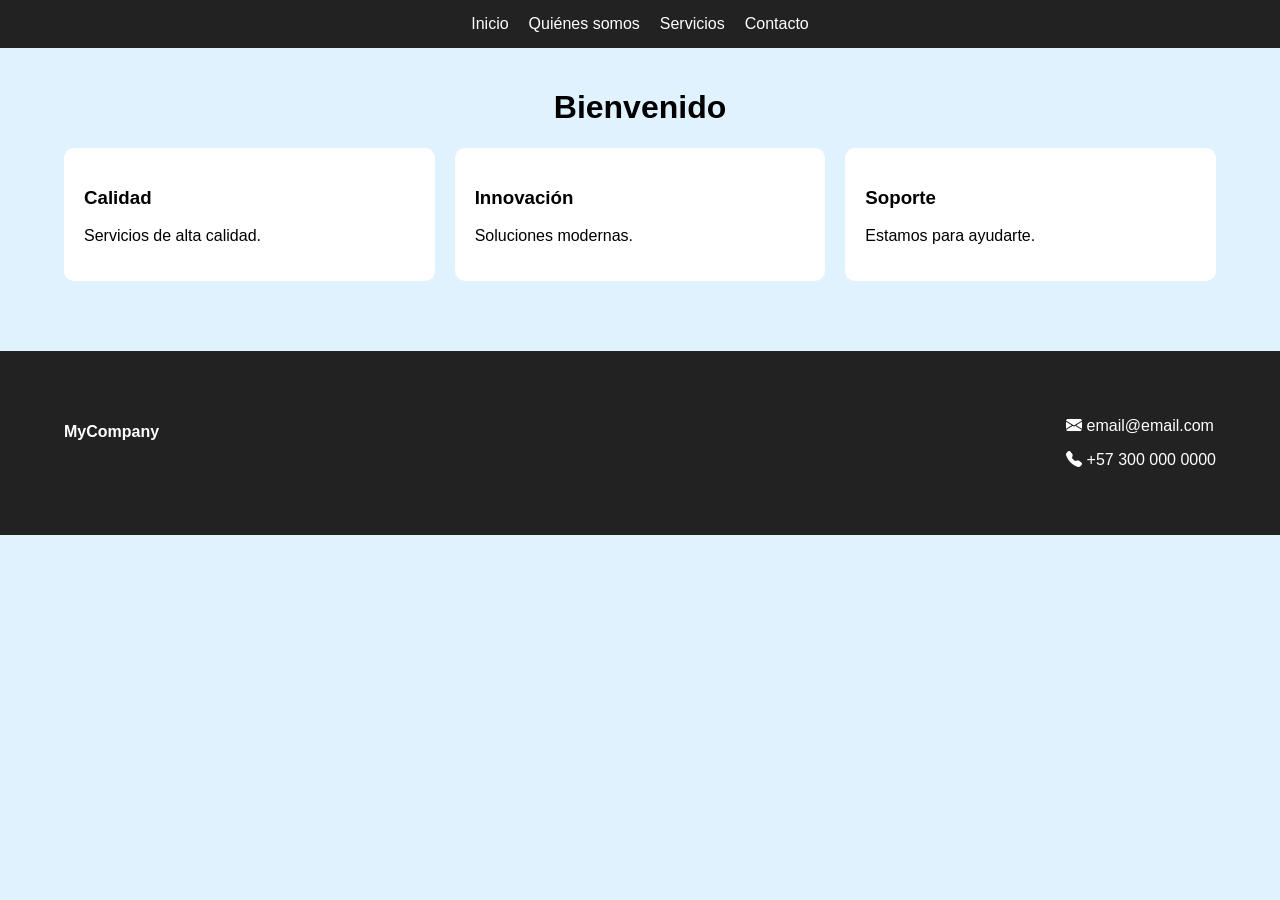
==== index.html @ e68366d5 "Agrego páginas" ====
<!DOCTYPE html>
<html lang="es">
<head>
<meta charset="UTF-8">
<meta name="viewport" content="width=device-width, initial-scale=1.0">
<title>Inicio</title>

<link rel="stylesheet" href="styles.css">
<link rel="stylesheet" href="https://cdn.jsdelivr.net/npm/bootstrap-icons@1.11.3/font/bootstrap-icons.css">
</head>

<body>

<nav class="navbar">
  <ul>
    <li><a href="index.html">Inicio</a></li>
    <li><a href="about.html">Quiénes somos</a></li>
    <li><a href="services.html">Servicios</a></li>
    <li><a href="contact.html">Contacto</a></li>
  </ul>
</nav>

<div class="container">
    <h1 style="text-align:center;">Bienvenido</h1>

    <div class="row">
        <div class="col">
            <div class="card">
                <h3>Calidad</h3>
                <p>Servicios de alta calidad.</p>
            </div>
        </div>

        <div class="col">
            <div class="card">
                <h3>Innovación</h3>
                <p>Soluciones modernas.</p>
            </div>
        </div>

        <div class="col">
            <div class="card">
                <h3>Soporte</h3>
                <p>Estamos para ayudarte.</p>
            </div>
        </div>
    </div>
</div>

<footer class="footer">
<div class="container">
    <div class="row">
        <div>
            <h4>MyCompany</h4>
        </div>

        <div>
            <p><i class="bi bi-envelope-fill"></i> email@email.com</p>
            <p><i class="bi bi-telephone-fill"></i> +57 300 000 0000</p>
        </div>
    </div>
</div>
</footer>

</body>
</html>
---- styles.css ----
body {
    font-family: Arial, sans-serif;
    margin: 0;
    background: #f5f5f5;
}

/* NAVBAR */
.navbar {
    background: #222;
    padding: 15px;
}

.navbar ul {
    display: flex;
    justify-content: center;
    gap: 20px;
    list-style: none;
    margin: 0;
    padding: 0;
}

.navbar a {
    color: white;
    text-decoration: none;
}

/* CONTENEDOR */
.container {
    width: 90%;
    margin: auto;
    padding: 20px 0;
}

/* GRID */
.row {
    display: flex;
    flex-wrap: wrap;
    gap: 20px;
}

.col {
    flex: 1 1 300px;
}

/* CARDS */
.card {
    background: white;
    padding: 20px;
    border-radius: 10px;
    transition: 0.3s;
}

.card:hover {
    transform: translateY(-5px);
}

/* BOTÓN */
.btn {
    background: #2563eb;
    color: white;
    padding: 10px;
    border: none;
    cursor: pointer;
    width: 100%;
}

/* FORM */
form {
    display: flex;
    flex-direction: column;
    gap: 10px;
}

input, textarea {
    padding: 10px;
    border: 1px solid #ccc;
    border-radius: 5px;
}

/* FOOTER */
.footer {
    background: #222;
    color: white;
    margin-top: 50px;
    padding: 30px 0;
}

.footer a {
    color: white;
    text-decoration: none;
    transition: 0.3s;
}

.footer a:hover {
    color: #2563eb;
    transform: scale(1.1);
}

.footer .row {
    justify-content: space-between;
}

body {
    background: #e0f2fe;
}
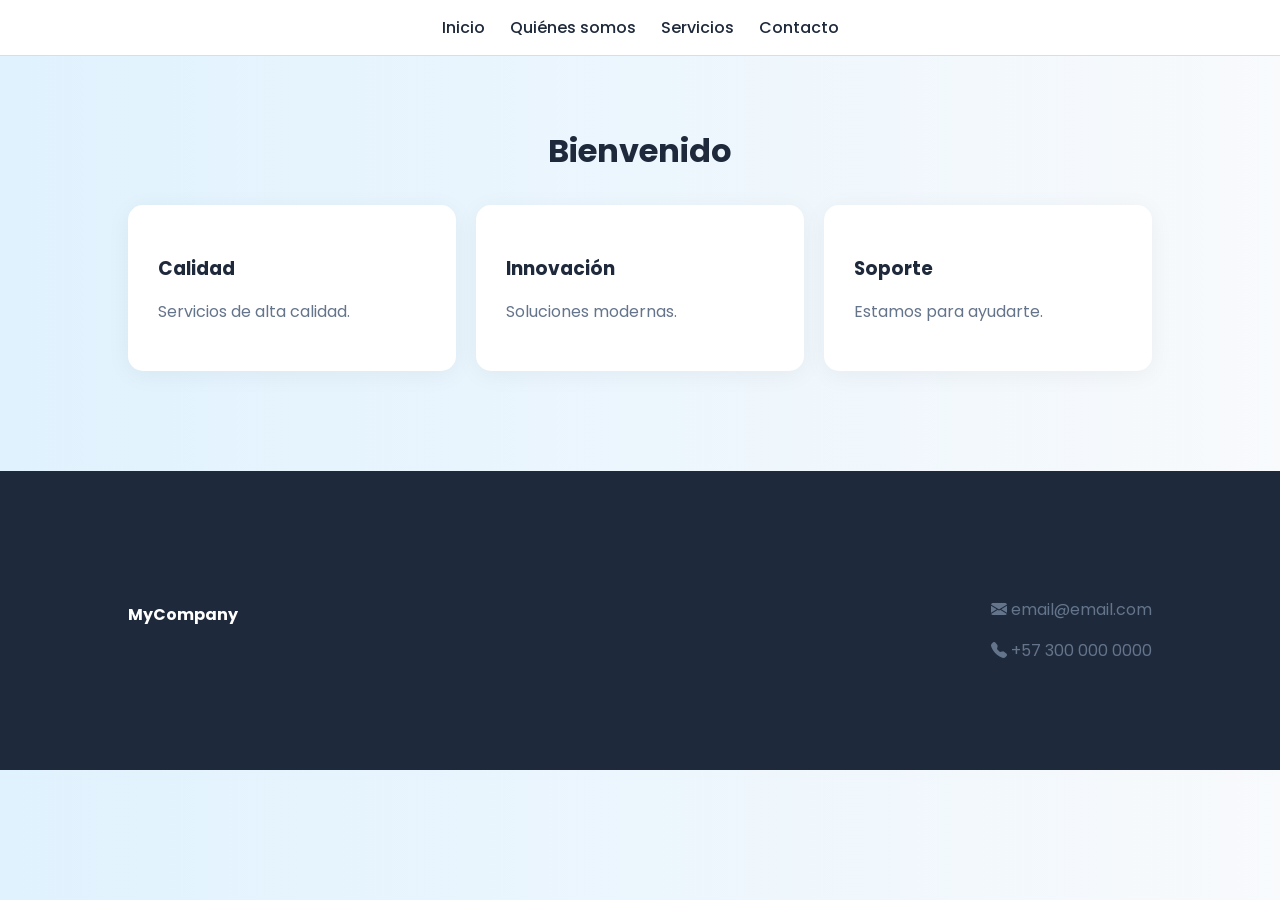
==== commit d7d3d3f7: "ok" ====
--- a/index.html
+++ b/index.html
@@ -7,6 +7,7 @@
 
 <link rel="stylesheet" href="styles.css">
 <link rel="stylesheet" href="https://cdn.jsdelivr.net/npm/bootstrap-icons@1.11.3/font/bootstrap-icons.css">
+<link href="https://fonts.googleapis.com/css2?family=Poppins:wght@300;400;600&display=swap" rel="stylesheet">
 </head>
 
 <body>
--- a/styles.css
+++ b/styles.css
@@ -1,105 +1,138 @@
+/* VARIABLES */
+:root {
+    --primary: #2563eb;
+    --secondary: #1e293b;
+    --light: #f8fafc;
+    --gray: #64748b;
+}
+
+/* BASE */
 body {
-    font-family: Arial, sans-serif;
     margin: 0;
-    background: #f5f5f5;
+    font-family: 'Poppins', sans-serif;
+    background: linear-gradient(to right, #e0f2fe, #f8fafc);
+    color: var(--secondary);
 }
 
 /* NAVBAR */
 .navbar {
-    background: #222;
+    background: white;
     padding: 15px;
+    border-bottom: 1px solid #ddd;
 }
 
 .navbar ul {
     display: flex;
     justify-content: center;
-    gap: 20px;
+    gap: 25px;
     list-style: none;
     margin: 0;
     padding: 0;
 }
 
 .navbar a {
-    color: white;
     text-decoration: none;
+    color: var(--secondary);
+    font-weight: 500;
+    transition: 0.3s;
+}
+
+.navbar a:hover {
+    color: var(--primary);
 }
 
 /* CONTENEDOR */
 .container {
-    width: 90%;
+    width: 80%;
     margin: auto;
-    padding: 20px 0;
+    padding: 50px 0;
+}
+
+/* TITULOS */
+h1 {
+    text-align: center;
+    margin-bottom: 30px;
+}
+
+h3 {
+    margin-bottom: 10px;
+}
+
+/* TEXTO */
+p {
+    color: var(--gray);
+    line-height: 1.6;
 }
 
 /* GRID */
 .row {
     display: flex;
-    flex-wrap: wrap;
     gap: 20px;
+    margin-top: 20px;
 }
 
 .col {
-    flex: 1 1 300px;
+    flex: 1;
 }
 
 /* CARDS */
 .card {
     background: white;
-    padding: 20px;
-    border-radius: 10px;
+    padding: 30px;
+    border-radius: 15px;
+    box-shadow: 0 4px 25px rgba(0,0,0,0.05);
     transition: 0.3s;
 }
 
 .card:hover {
-    transform: translateY(-5px);
+    transform: translateY(-8px);
 }
 
-/* BOTÓN */
+/* BOTONES */
 .btn {
-    background: #2563eb;
+    background: var(--primary);
     color: white;
-    padding: 10px;
+    padding: 12px;
     border: none;
+    border-radius: 8px;
+    font-weight: bold;
     cursor: pointer;
-    width: 100%;
+}
+
+.btn:hover {
+    background: #1d4ed8;
 }
 
 /* FORM */
 form {
     display: flex;
     flex-direction: column;
-    gap: 10px;
+    gap: 15px;
 }
 
 input, textarea {
-    padding: 10px;
+    padding: 12px;
+    border-radius: 8px;
     border: 1px solid #ccc;
-    border-radius: 5px;
 }
 
 /* FOOTER */
 .footer {
-    background: #222;
+    background: var(--secondary);
     color: white;
+    padding: 40px 0;
     margin-top: 50px;
-    padding: 30px 0;
-}
-
-.footer a {
-    color: white;
-    text-decoration: none;
-    transition: 0.3s;
-}
-
-.footer a:hover {
-    color: #2563eb;
-    transform: scale(1.1);
 }
 
 .footer .row {
     justify-content: space-between;
 }
 
-body {
-    background: #e0f2fe;
+.footer a {
+    color: white;
+    text-decoration: none;
+}
+
+.footer a:hover {
+    color: var(--primary);
 }
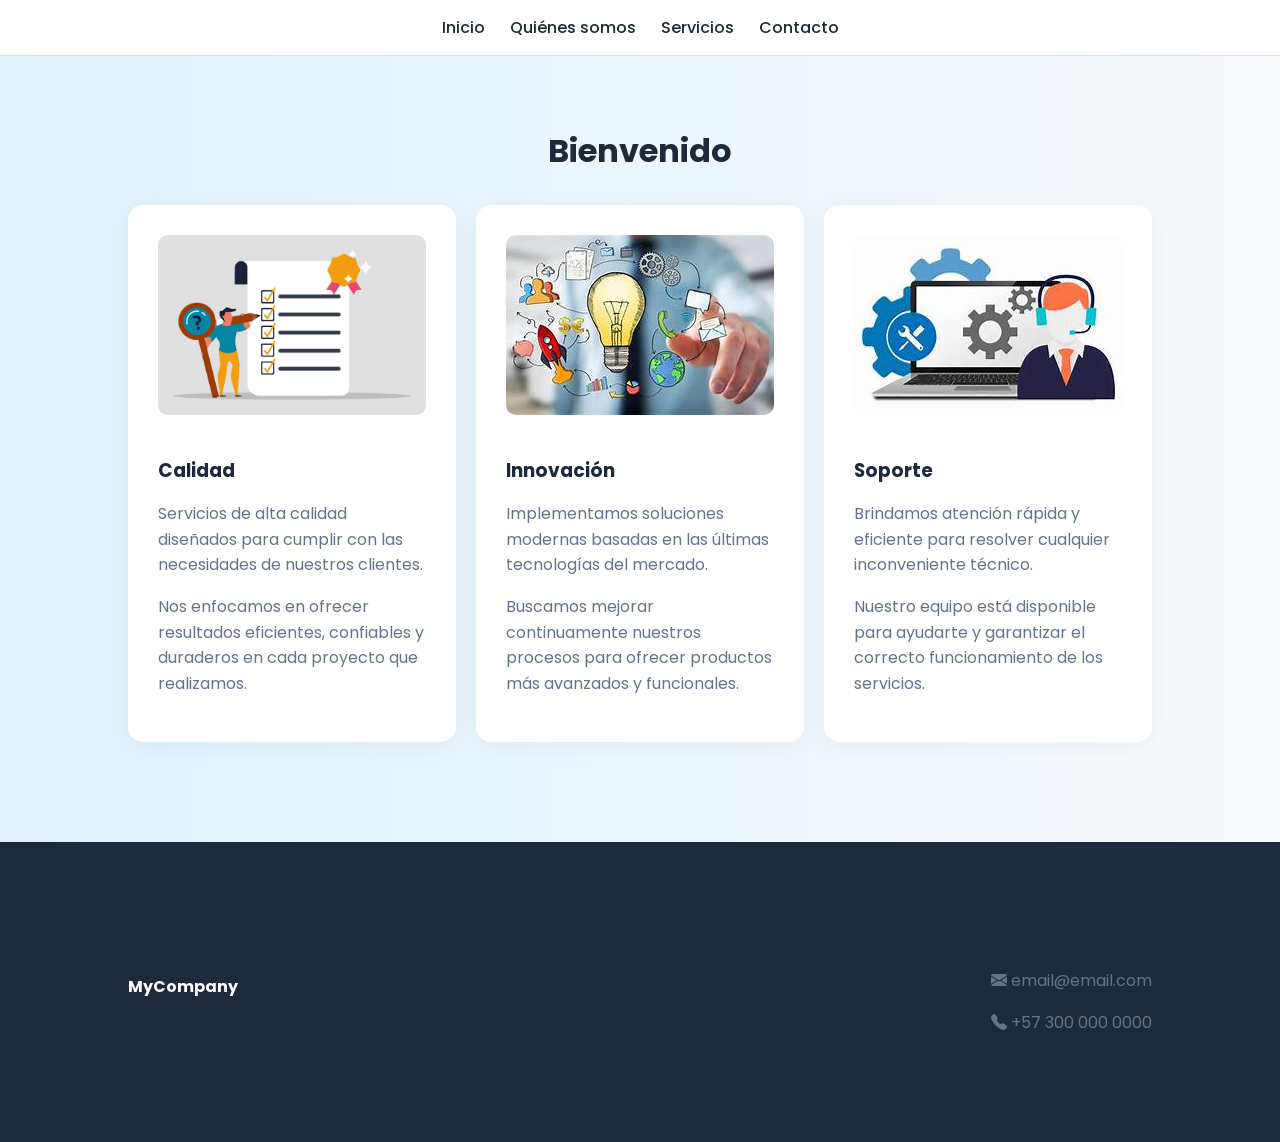
==== commit 8b26f180: "imagenes1" ====
--- a/index.html
+++ b/index.html
@@ -25,26 +25,34 @@
     <h1 style="text-align:center;">Bienvenido</h1>
 
     <div class="row">
+
         <div class="col">
             <div class="card">
+                <img src="Imagenes/task-performance-control-and-quality-standard-list-approval-compliance-performance-and-quality-assurance-in-company-policy-the-man-is-holding-a-magnifying-.jpg" alt="Calidad">
                 <h3>Calidad</h3>
-                <p>Servicios de alta calidad.</p>
+                <p>Servicios de alta calidad diseñados para cumplir con las necesidades de nuestros clientes.</p>
+                <p>Nos enfocamos en ofrecer resultados eficientes, confiables y duraderos en cada proyecto que realizamos.</p>
             </div>
         </div>
 
         <div class="col">
             <div class="card">
+                <img src="Imagenes/OIP.jpg" alt="Innovación">
                 <h3>Innovación</h3>
-                <p>Soluciones modernas.</p>
+                <p>Implementamos soluciones modernas basadas en las últimas tecnologías del mercado.</p>
+                <p>Buscamos mejorar continuamente nuestros procesos para ofrecer productos más avanzados y funcionales.</p>
             </div>
         </div>
 
         <div class="col">
             <div class="card">
+                <img src="Imagenes/support.jpg" alt="Soporte">
                 <h3>Soporte</h3>
-                <p>Estamos para ayudarte.</p>
+                <p>Brindamos atención rápida y eficiente para resolver cualquier inconveniente técnico.</p>
+                <p>Nuestro equipo está disponible para ayudarte y garantizar el correcto funcionamiento de los servicios.</p>
             </div>
         </div>
+
     </div>
 </div>
 
@@ -65,4 +73,3 @@
 
 </body>
 </html>
-
--- a/styles.css
+++ b/styles.css
@@ -3,7 +3,7 @@
     --primary: #2563eb;
     --secondary: #1e293b;
     --light: #f8fafc;
-    --gray: #64748b;
+    --gray: #64748b; /*variables para colores*/
 }
 
 /* BASE */
@@ -135,4 +135,11 @@
 
 .footer a:hover {
     color: var(--primary);
+}
+.card img {
+    width: 100%;
+    height: 180px;
+    object-fit: cover;
+    border-radius: 10px;
+    margin-bottom: 15px;
 }
